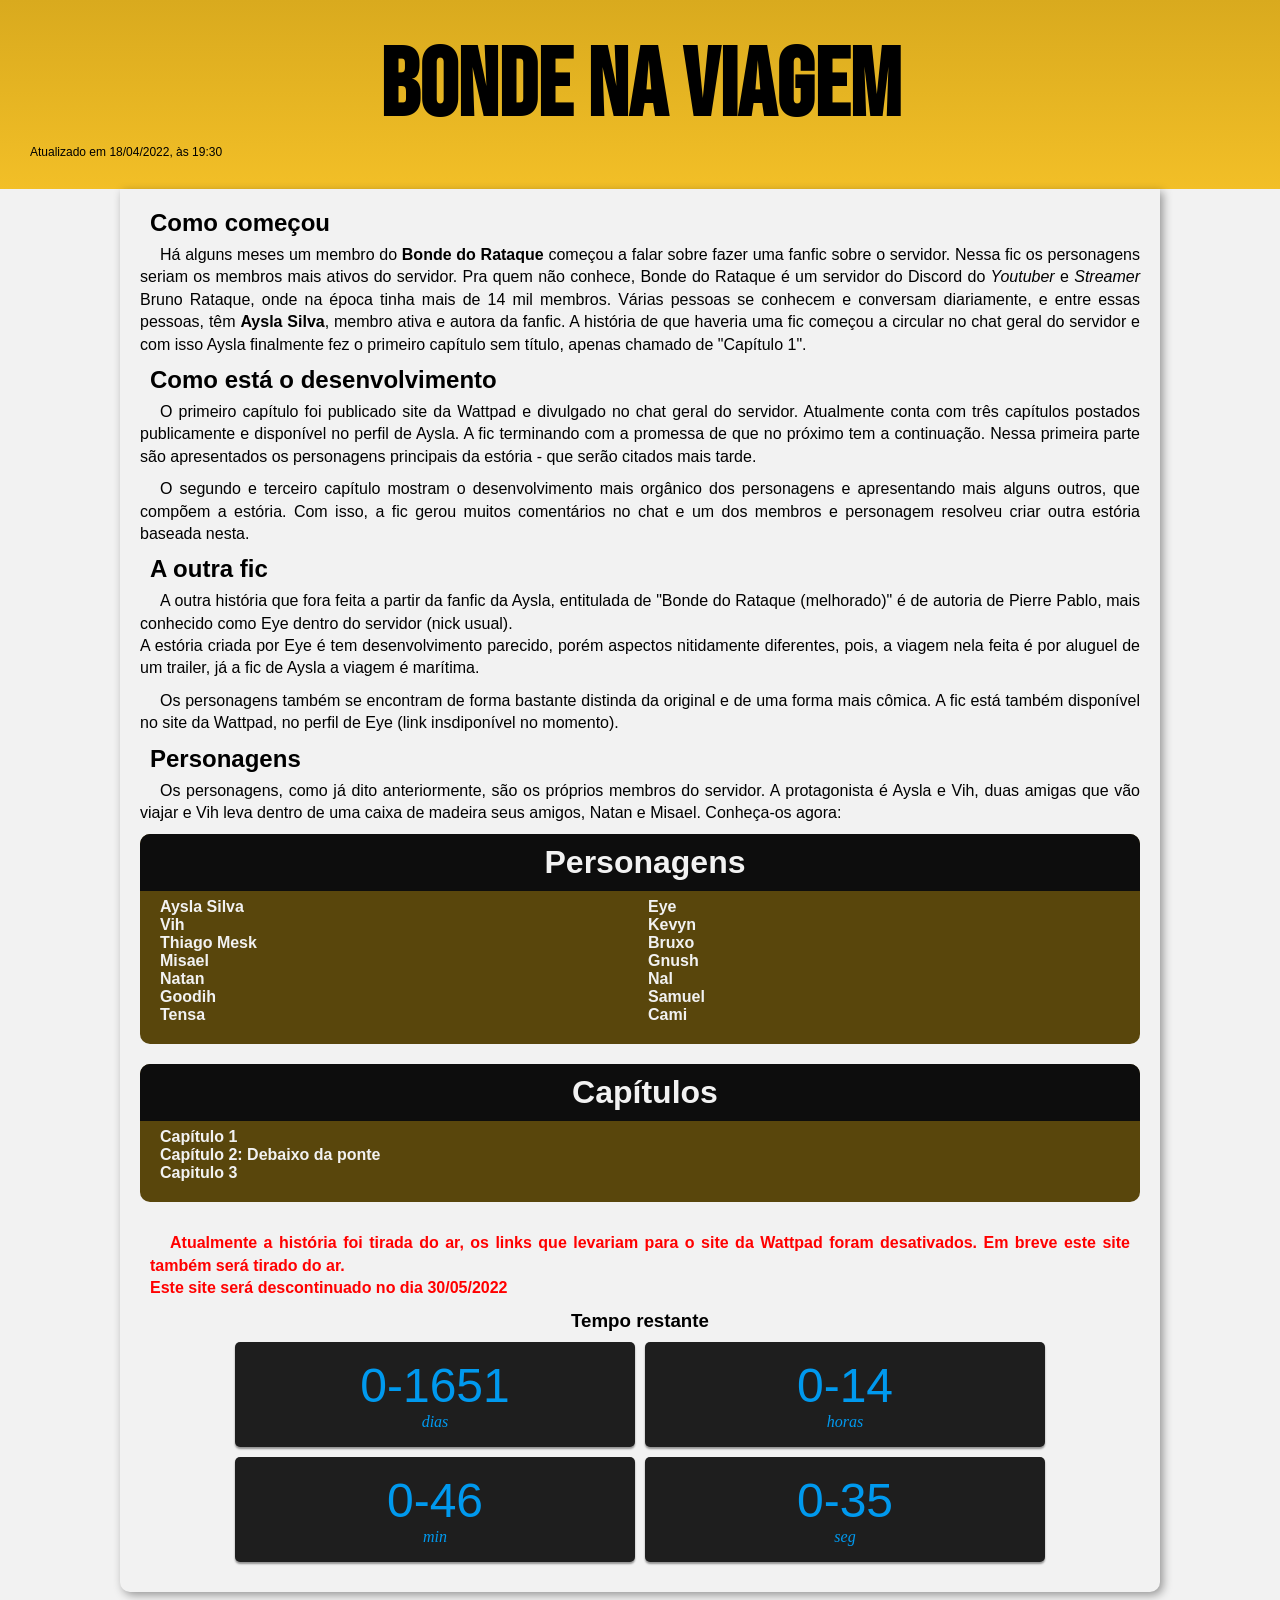
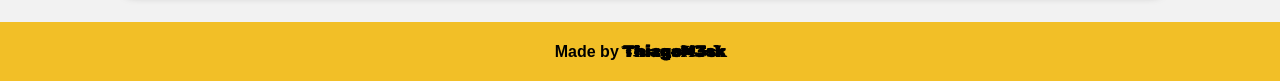
==== index.html @ 99a47dd9 "atualizando conteudo" ====
<!DOCTYPE html>
<html lang="pt-br">
<head>
    <meta charset="UTF-8">
    <meta http-equiv="X-UA-Compatible" content="IE=edge">
    <meta name="viewport" content="width=device-width, initial-scale=1.0">
    <title>Bonde na viagem</title>
    <link rel="stylesheet" href="./style/style.css">
    <link rel="stylesheet" href="./style/countdown.css">
</head>
<body>
    <header>
        <h1>Bonde na Viagem</h1>
        <p>Atualizado em 18/04/2022, às 19:30</p>
    </header>
    
    <main>
        <article>
            <h2>Como começou</h2>
            <p>Há alguns meses um membro do <strong>Bonde do Rataque</strong> começou a falar sobre fazer uma fanfic sobre o servidor. Nessa fic os personagens seriam os membros mais ativos do servidor.
            Pra quem não conhece, Bonde do Rataque é um servidor do Discord do <em>Youtuber</em> e <em>Streamer</em> Bruno Rataque, onde na época tinha mais de 14 mil membros. Várias pessoas se conhecem e conversam diariamente, e entre essas pessoas, têm <strong>Aysla Silva</strong>, membro ativa e autora da fanfic. A história de que haveria uma fic começou a circular no chat geral do servidor e com isso Aysla finalmente fez o primeiro capítulo sem título, apenas chamado de "Capítulo 1".</p>
            <h2>Como está o desenvolvimento</h2>
            <p>O primeiro capítulo foi publicado site da Wattpad e divulgado no chat geral do servidor. Atualmente conta com três capítulos postados publicamente e disponível no perfil de Aysla. A fic terminando com a promessa de que no próximo tem a continuação. Nessa primeira parte são apresentados os personagens principais da estória - que serão citados mais tarde.</p>
            <p>O segundo e terceiro capítulo mostram o desenvolvimento mais orgânico dos personagens e apresentando mais alguns outros, que compõem a estória. Com isso, a fic gerou muitos comentários no chat e um dos membros e personagem resolveu criar outra estória baseada nesta.</p>
            <h2>A outra fic</h2>
            <p>A outra história que fora feita a partir da fanfic da Aysla, entitulada de "Bonde do Rataque (melhorado)" é de autoria de Pierre Pablo, mais conhecido como Eye dentro do servidor (nick usual). <br>
            A estória criada por Eye é tem desenvolvimento parecido, porém aspectos nitidamente diferentes, pois, a viagem nela feita é por aluguel de um trailer, já a fic de Aysla a viagem é marítima.</p>
            <p>Os personagens também se encontram de forma bastante distinda da original e de uma forma mais cômica. A fic está também disponível no site da Wattpad, no perfil de Eye (link insdiponível no momento).</p>
            <h2>Personagens</h2>
            <p>Os personagens, como já dito anteriormente, são os próprios membros do servidor. A protagonista é Aysla e Vih, duas amigas que vão viajar e Vih leva dentro de uma caixa de madeira seus amigos, Natan  e Misael. Conheça-os agora:</p>

            <section>
                <h3 class="cast">Personagens</h3>
                <ul>
                    <li><abbr title="Autora e Protagonista">Aysla Silva</abbr></li>
                    <li><abbr title="Protagonista">Vih</abbr></li>
                    <li><abbr title="Protagonista">Thiago Mesk</abbr></li>
                    <li><abbr title="Protagonista">Misael</abbr></li>
                    <li><abbr title="Protagonista">Natan</abbr></li>
                    <li><abbr title="Coadijuvante">Goodih</abbr></li>
                    <li><abbr title="Coadijuvante">Tensa</abbr></li>
                    <li><abbr title="Coadijuvante">Eye</abbr></li>
                    <li><abbr title="Coadijuvante">Kevyn</abbr></li>
                    <li><abbr title="Coadijuvante">Bruxo</abbr></li>
                    <li><abbr title="Coadijuvante">Gnush</abbr></li>
                    <li><abbr title="Coadijuvante">Nal</abbr></li>
                    <li><abbr title="Coadijuvante">Samuel</abbr></li>
                    <li><abbr title="Coadijuvante">Cami</abbr></li>
                </ul>
                </section>
                <section>
                    <h3 class="caps">Capítulos</h3>
                    <ol>
                        <li title="Capítulo 1">Capítulo 1</li>
                        <li title="Capítulo 2">Capítulo 2: Debaixo da ponte</li>
                        <li title="Capítulo 3">Capitulo 3</li>
                    </ol>
                </section>
            
        </article>
        <aside>
            <p>Atualmente a história foi tirada do ar, os links que levariam para o site da Wattpad foram desativados. Em breve este site também será tirado do ar.<br>
            Este site será descontinuado no dia 30/05/2022
            </p>
            <h3>Tempo restante</h3>
            <ul class="countdown">
                <li>
                    <span data-time>00</span>
                    <div>dias</div>
                </li>
                <li>
                    <span data-time>00</span>
                    <div>horas</div>
                </li>
                <li>
                    <span data-time>00</span>
                    <div>min</div>
                </li>
                <li>
                    <span data-time>00</span>
                    <div>seg</div>
                </li>
            </ul>
        </aside>
    </main>
    <footer>
        <p>Made by <a href="https://github.com/ThiagoM3sk" target="_blank" rel="noopener noreferrer">ThiagoM3sk</a></p>
    </footer>
    <script type="module" src="script/script.js"></script>
    <script src="script/countdown.js"></script>
</body>
</html>
---- style/style.css ----
@charset "utf-8";

@import url('https://fonts.googleapis.com/css2?family=Bebas+Neue&display=swap');
@import url('https://fonts.googleapis.com/css2?family=Rubik+Glitch&display=swap');

* {
    margin: 0px;
    padding: 0px;
}

:root{
    --cor1: #D9AA1E;
    --cor2: #F2BF27;
    --cor3: #59460C;
    --cor4: #F2F2F2;
    --cor5: #0D0D0D;

    --font-titulo: 'Bebas Neue', cursive;
    --font-padrao: arial, helvetica, sans-serif;
    --font-footer: 'Rubik Glitch', cursive;
}

body{
    background-color: var(--cor4);
    font-family: var(--font-padrao);
}
hr{
    margin-bottom: 15px;
}

a.externo{
    font-weight: bold;
    color: white;
}
a.externo:hover{
    text-decoration: none;
    color: var(--cor2);
}

header{
    background-image: linear-gradient(to bottom, var(--cor1), var(--cor2));
    min-width: 300px;
    font-family: var(--font-titulo);
    font-size: 3em;
    min-height: 100px;
    padding: 30px;
    text-align: center;
}

header p{
    font-family: 'Lucida Sans', 'Lucida Sans Regular', 'Lucida Grande', 'Lucida Sans Unicode', Geneva, Verdana, sans-serif;
    font-size: 12px;
    text-align: left;
}

nav{
    background-color: var(--cor2);
    padding: 10px;
    transition-duration: .3s;
}
nav > a{
    text-decoration: none;
    font-weight: bold;
    color: var(--cor5);
    padding: 10px;
    
}
nav > a:hover{
    background-color: var(--cor3);
    color: var(--cor4);
    border-radius: 5px;
    
}

main {
    min-width: 300px;
    max-width: 1000px;
    padding: 20px;
    margin: auto;
    margin-bottom: 30px;
    box-shadow: 3px 3px 10px rgba(0, 0, 0, 0.39);
    border-radius: 0px 0px 10px 10px;
}
main h1{
    text-indent: 15px;
    font-size: 1.8em;
    margin-bottom: 7px;
}
main h2{
    text-indent: 10px;
    font-size: 1.5em;
    margin-bottom: 7px;
}
main h3{
    text-align: center;
}
main p {
    text-align: justify;
    line-height: 1.4em;
    text-indent: 20px;
    padding-bottom: 10px;
}

section{
    background-color: var(--cor3);
    padding: 20px;
    margin-bottom: 20px;
    color: var(--cor4);
    border-radius: 10px;
}
section h3 {
    text-indent: 10px;
    font-size: 2em;
    margin-bottom: 7px;
}
section h3.cast {
    background-color: var(--cor5);
    padding: 10px;
    margin: -20px -20px 10px -20px;
    text-indent: 10px;
    font-size: 2em;
    margin-bottom: 7px;
    border-radius: 10px 10px 0px 0px;
}
section ul{
    font-weight: bold;
    list-style: inside;
    list-style-type: '\2714\00a0\00a0' ;
    columns: 2;
}
section ol{
    list-style: inside;
    font-weight: bold;

}
section h3.caps {
    background-color: var(--cor5);
    padding: 10px;
    margin: -20px -20px 10px -20px;
    text-indent: 10px;
    font-size: 2em;
    margin-bottom: 7px;
    border-radius: 10px 10px 0px 0px;
}
section abbr{
    text-decoration: none;
}

aside h3{
    text-align: center;
}

aside p{
    font-weight: bold;
    color: red;
    padding: 10px;
}

footer{
    background-color: var(--cor2);
    min-width: 300px;
    text-align: center;
    padding: 10px;
    font-weight: bold;
    
}
footer >p{
    text-align: center;
    padding: 10px;
    font-weight: bold;
}

footer a{
    font-family: var(--font-footer);
    color: black;
    font-weight: bolder;
    text-decoration: none;
}

footer a:hover{
    text-decoration: underline;

}
---- style/countdown.css ----
li{
    list-style: none;
}
.countdown{
    display: grid;
    grid-template-columns: repeat(auto-fit, minmax(200px, 400px));
    justify-content: center;
    gap: 10px;
    padding: 10px;
}

.countdown li{
    font-family: Georgia, 'Times New Roman', Times, serif;
    font-style: italic;
    padding: 1rem;
    color: #09e;
    background-color: #1e1e1e;
    border-radius: 5px;
    box-shadow: 0 2px 2px rgba(0, 0, 0, 0.4);
    text-align: center;
}
.countdown li span{
    font-family: Arial, Helvetica, sans-serif;
    font-style: normal;
    font-size: 3rem;
}
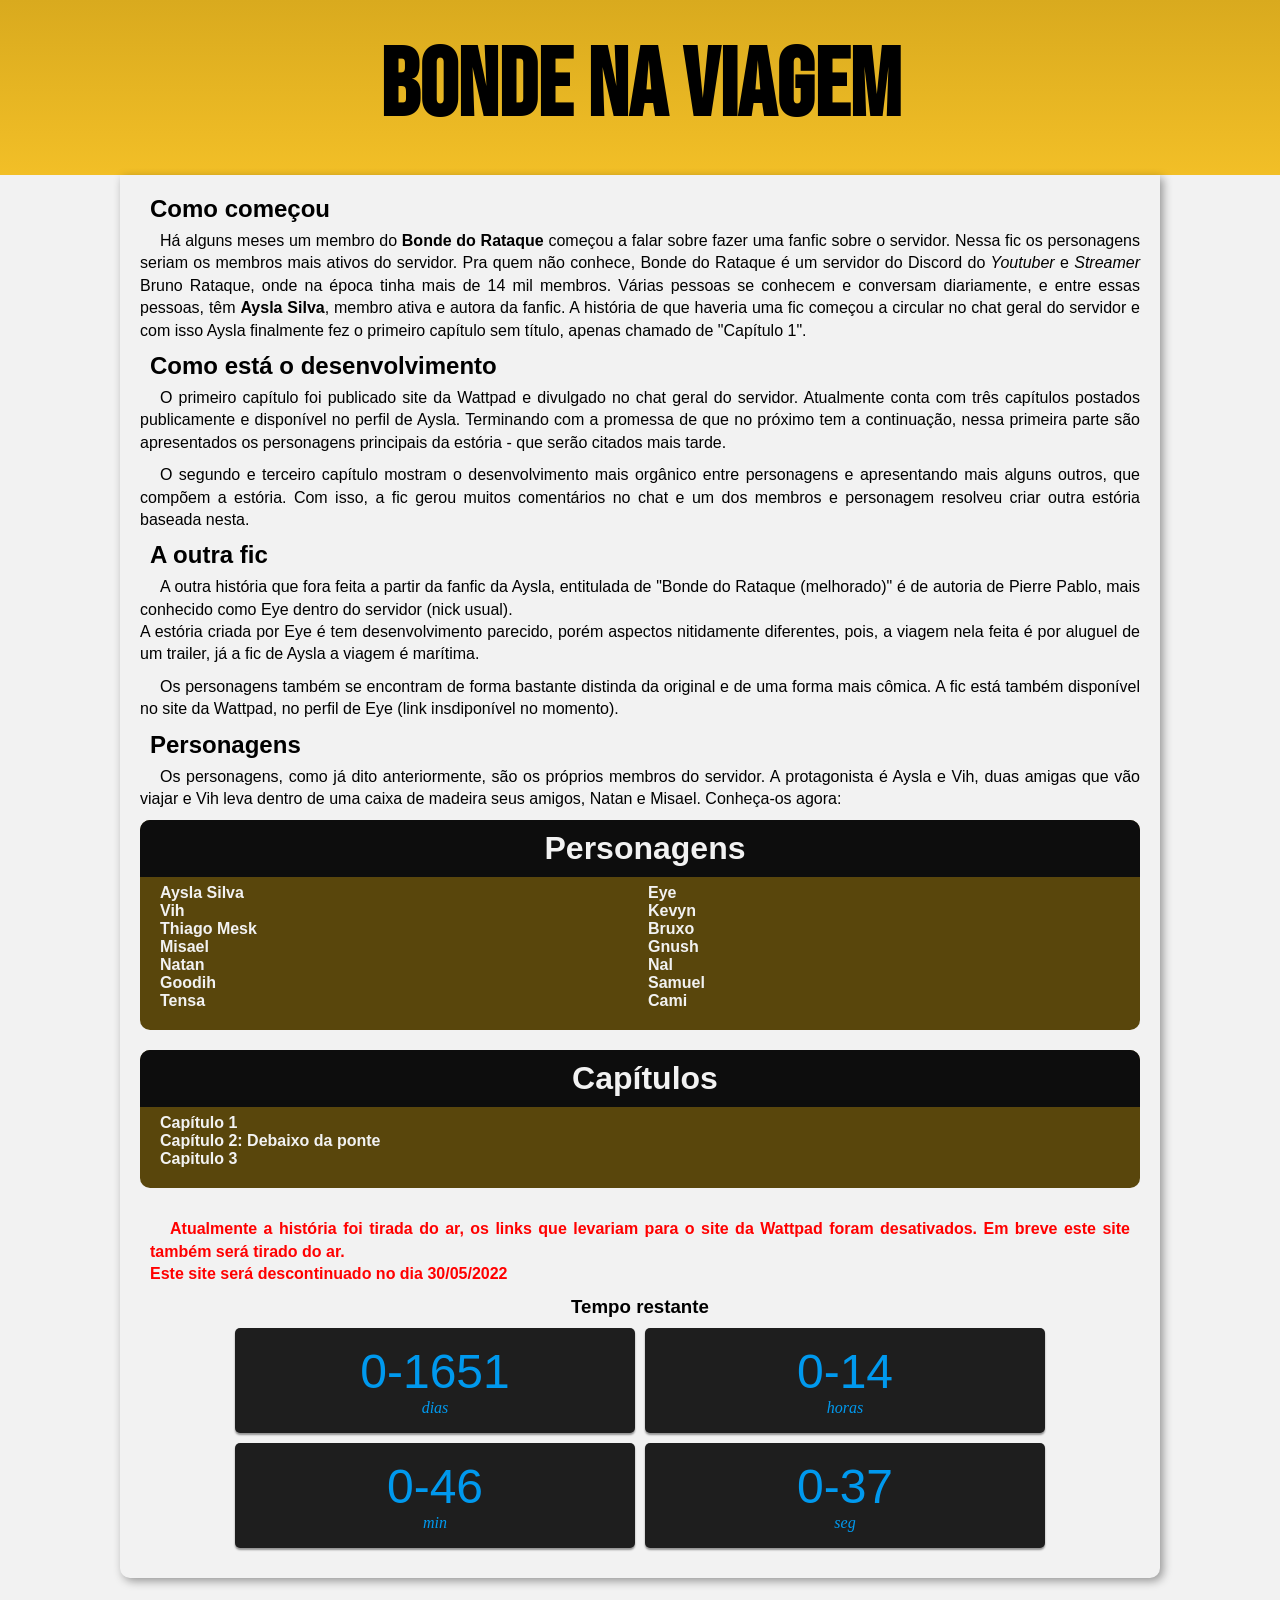
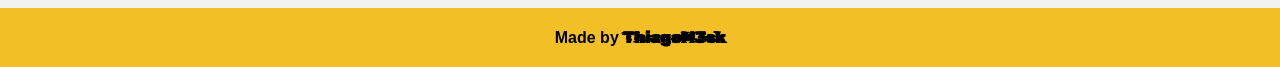
==== commit cf0a5201: "finalizando" ====
--- a/index.html
+++ b/index.html
@@ -10,8 +10,9 @@
 </head>
 <body>
     <header>
+        
         <h1>Bonde na Viagem</h1>
-        <p>Atualizado em 18/04/2022, às 19:30</p>
+        
     </header>
     
     <main>
@@ -20,8 +21,8 @@
             <p>Há alguns meses um membro do <strong>Bonde do Rataque</strong> começou a falar sobre fazer uma fanfic sobre o servidor. Nessa fic os personagens seriam os membros mais ativos do servidor.
             Pra quem não conhece, Bonde do Rataque é um servidor do Discord do <em>Youtuber</em> e <em>Streamer</em> Bruno Rataque, onde na época tinha mais de 14 mil membros. Várias pessoas se conhecem e conversam diariamente, e entre essas pessoas, têm <strong>Aysla Silva</strong>, membro ativa e autora da fanfic. A história de que haveria uma fic começou a circular no chat geral do servidor e com isso Aysla finalmente fez o primeiro capítulo sem título, apenas chamado de "Capítulo 1".</p>
             <h2>Como está o desenvolvimento</h2>
-            <p>O primeiro capítulo foi publicado site da Wattpad e divulgado no chat geral do servidor. Atualmente conta com três capítulos postados publicamente e disponível no perfil de Aysla. A fic terminando com a promessa de que no próximo tem a continuação. Nessa primeira parte são apresentados os personagens principais da estória - que serão citados mais tarde.</p>
-            <p>O segundo e terceiro capítulo mostram o desenvolvimento mais orgânico dos personagens e apresentando mais alguns outros, que compõem a estória. Com isso, a fic gerou muitos comentários no chat e um dos membros e personagem resolveu criar outra estória baseada nesta.</p>
+            <p>O primeiro capítulo foi publicado site da Wattpad e divulgado no chat geral do servidor. Atualmente conta com três capítulos postados publicamente e disponível no perfil de Aysla. Terminando com a promessa de que no próximo tem a continuação, nessa primeira parte são apresentados os personagens principais da estória - que serão citados mais tarde.</p>
+            <p>O segundo e terceiro capítulo mostram o desenvolvimento mais orgânico entre personagens e apresentando mais alguns outros, que compõem a estória. Com isso, a fic gerou muitos comentários no chat e um dos membros e personagem resolveu criar outra estória baseada nesta.</p>
             <h2>A outra fic</h2>
             <p>A outra história que fora feita a partir da fanfic da Aysla, entitulada de "Bonde do Rataque (melhorado)" é de autoria de Pierre Pablo, mais conhecido como Eye dentro do servidor (nick usual). <br>
             A estória criada por Eye é tem desenvolvimento parecido, porém aspectos nitidamente diferentes, pois, a viagem nela feita é por aluguel de um trailer, já a fic de Aysla a viagem é marítima.</p>
--- a/style/style.css
+++ b/style/style.css
@@ -45,12 +45,6 @@
     min-height: 100px;
     padding: 30px;
     text-align: center;
-}
-
-header p{
-    font-family: 'Lucida Sans', 'Lucida Sans Regular', 'Lucida Grande', 'Lucida Sans Unicode', Geneva, Verdana, sans-serif;
-    font-size: 12px;
-    text-align: left;
 }
 
 nav{
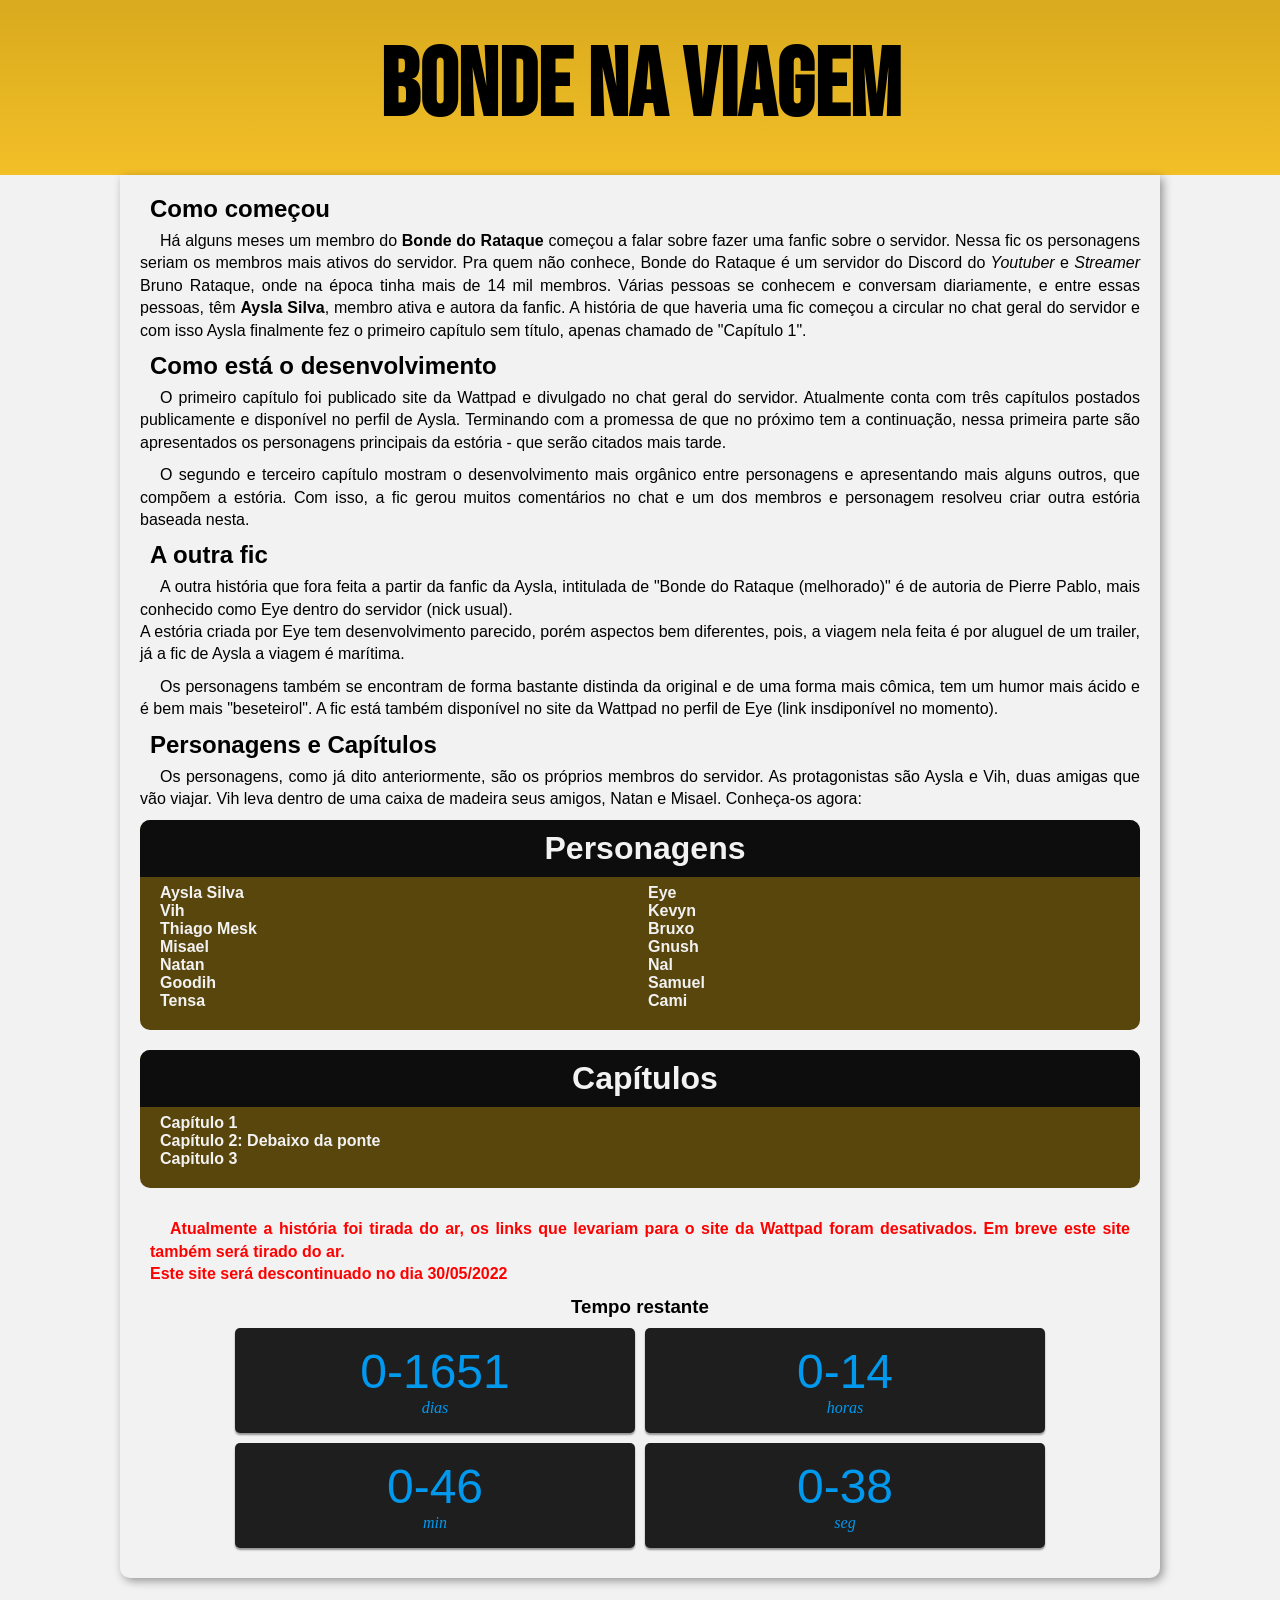
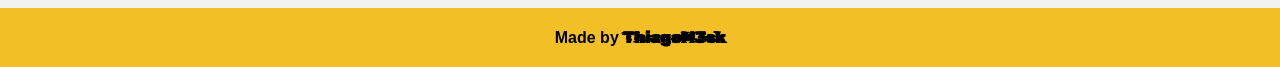
==== commit a02bdaad: "Update index.html" ====
--- a/index.html
+++ b/index.html
@@ -24,11 +24,11 @@
             <p>O primeiro capítulo foi publicado site da Wattpad e divulgado no chat geral do servidor. Atualmente conta com três capítulos postados publicamente e disponível no perfil de Aysla. Terminando com a promessa de que no próximo tem a continuação, nessa primeira parte são apresentados os personagens principais da estória - que serão citados mais tarde.</p>
             <p>O segundo e terceiro capítulo mostram o desenvolvimento mais orgânico entre personagens e apresentando mais alguns outros, que compõem a estória. Com isso, a fic gerou muitos comentários no chat e um dos membros e personagem resolveu criar outra estória baseada nesta.</p>
             <h2>A outra fic</h2>
-            <p>A outra história que fora feita a partir da fanfic da Aysla, entitulada de "Bonde do Rataque (melhorado)" é de autoria de Pierre Pablo, mais conhecido como Eye dentro do servidor (nick usual). <br>
-            A estória criada por Eye é tem desenvolvimento parecido, porém aspectos nitidamente diferentes, pois, a viagem nela feita é por aluguel de um trailer, já a fic de Aysla a viagem é marítima.</p>
-            <p>Os personagens também se encontram de forma bastante distinda da original e de uma forma mais cômica. A fic está também disponível no site da Wattpad, no perfil de Eye (link insdiponível no momento).</p>
-            <h2>Personagens</h2>
-            <p>Os personagens, como já dito anteriormente, são os próprios membros do servidor. A protagonista é Aysla e Vih, duas amigas que vão viajar e Vih leva dentro de uma caixa de madeira seus amigos, Natan  e Misael. Conheça-os agora:</p>
+            <p>A outra história que fora feita a partir da fanfic da Aysla, intitulada de "Bonde do Rataque (melhorado)" é de autoria de Pierre Pablo, mais conhecido como Eye dentro do servidor (nick usual). <br>
+            A estória criada por Eye tem desenvolvimento parecido, porém aspectos bem diferentes, pois, a viagem nela feita é por aluguel de um trailer, já a fic de Aysla a viagem é marítima.</p>
+            <p>Os personagens também se encontram de forma bastante distinda da original e de uma forma mais cômica, tem um humor mais ácido e é bem mais "beseteirol". A fic está também disponível no site da Wattpad no perfil de Eye (link insdiponível no momento).</p>
+            <h2>Personagens e Capítulos</h2>
+            <p>Os personagens, como já dito anteriormente, são os próprios membros do servidor. As protagonistas são Aysla e Vih, duas amigas que vão viajar. Vih leva dentro de uma caixa de madeira seus amigos, Natan  e Misael. Conheça-os agora:</p>
 
             <section>
                 <h3 class="cast">Personagens</h3>
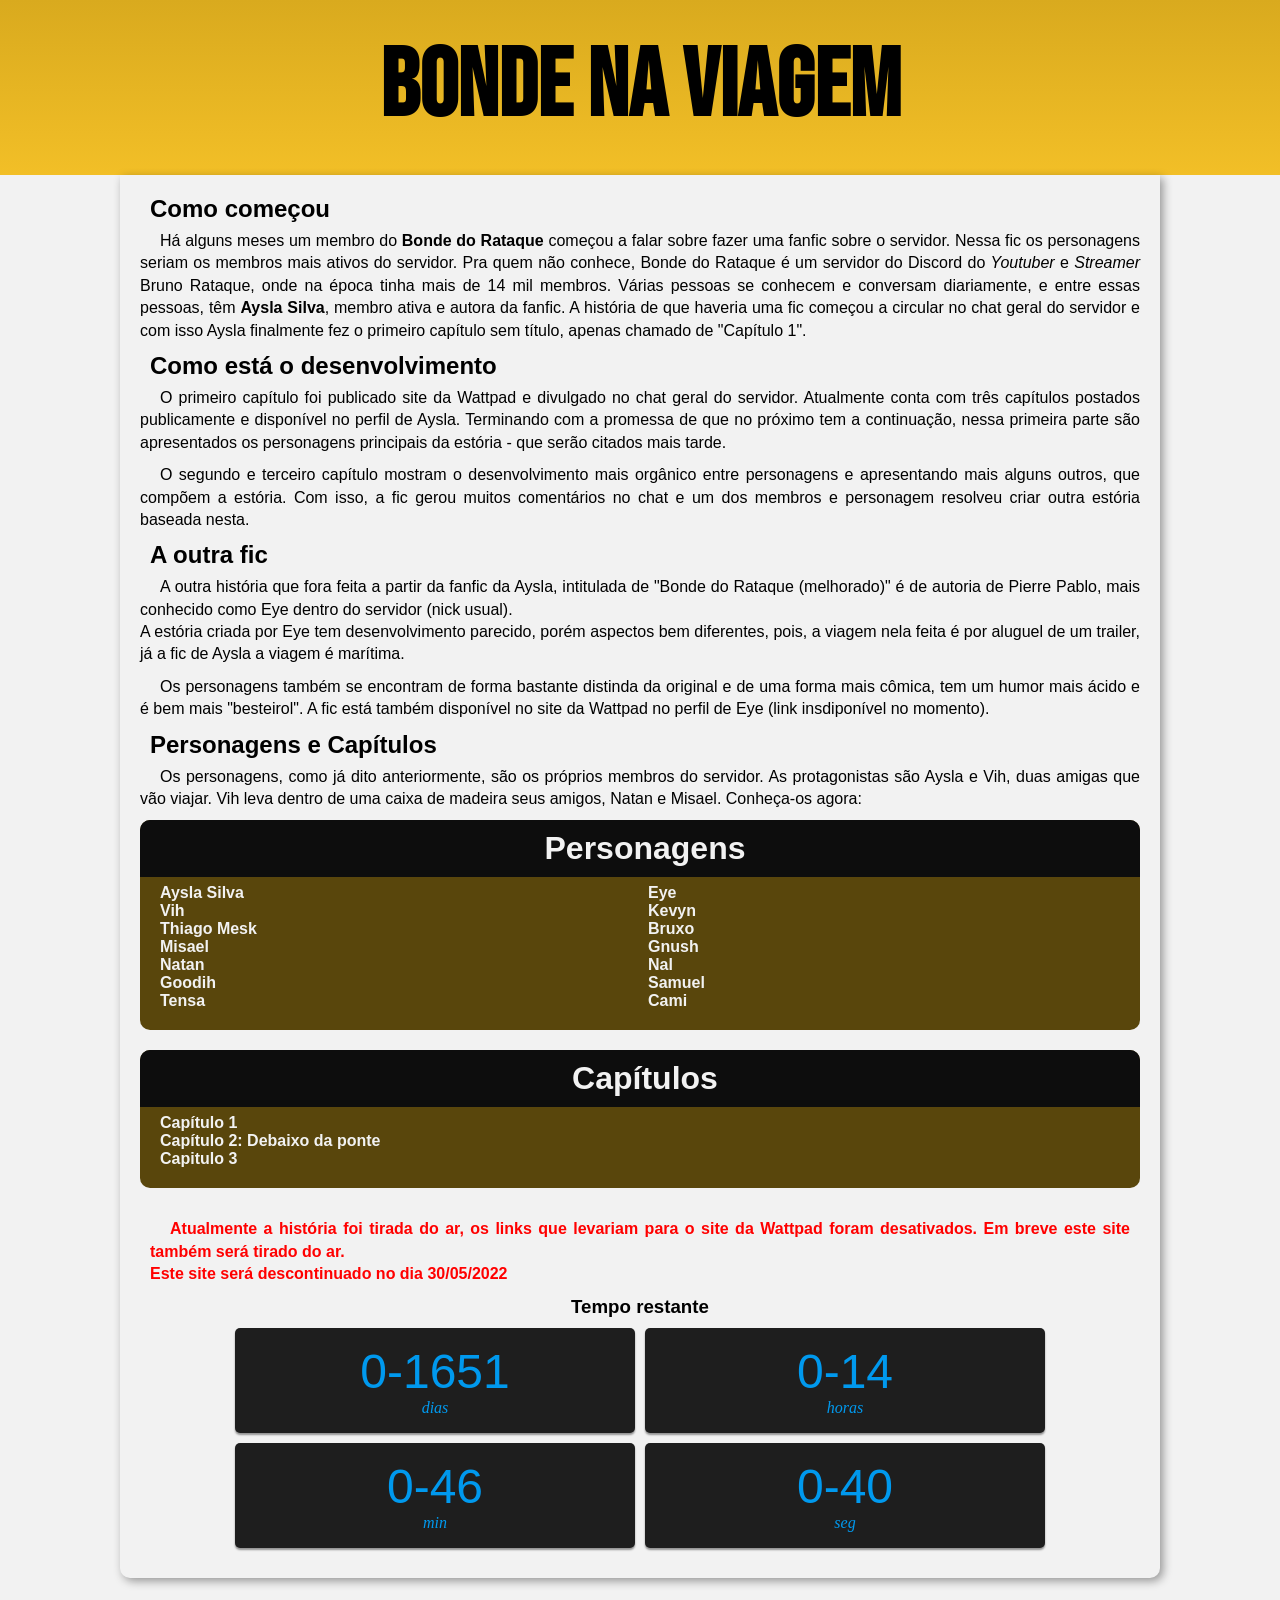
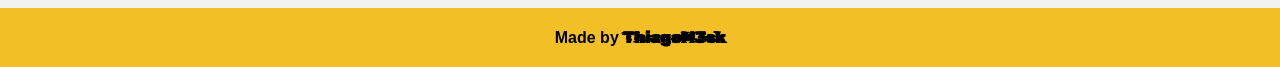
==== commit b9ce1cc4: "Update index.html" ====
--- a/index.html
+++ b/index.html
@@ -26,7 +26,7 @@
             <h2>A outra fic</h2>
             <p>A outra história que fora feita a partir da fanfic da Aysla, intitulada de "Bonde do Rataque (melhorado)" é de autoria de Pierre Pablo, mais conhecido como Eye dentro do servidor (nick usual). <br>
             A estória criada por Eye tem desenvolvimento parecido, porém aspectos bem diferentes, pois, a viagem nela feita é por aluguel de um trailer, já a fic de Aysla a viagem é marítima.</p>
-            <p>Os personagens também se encontram de forma bastante distinda da original e de uma forma mais cômica, tem um humor mais ácido e é bem mais "beseteirol". A fic está também disponível no site da Wattpad no perfil de Eye (link insdiponível no momento).</p>
+            <p>Os personagens também se encontram de forma bastante distinda da original e de uma forma mais cômica, tem um humor mais ácido e é bem mais "besteirol". A fic está também disponível no site da Wattpad no perfil de Eye (link insdiponível no momento).</p>
             <h2>Personagens e Capítulos</h2>
             <p>Os personagens, como já dito anteriormente, são os próprios membros do servidor. As protagonistas são Aysla e Vih, duas amigas que vão viajar. Vih leva dentro de uma caixa de madeira seus amigos, Natan  e Misael. Conheça-os agora:</p>
 
@@ -90,4 +90,4 @@
     <script type="module" src="script/script.js"></script>
     <script src="script/countdown.js"></script>
 </body>
-</html>+</html>
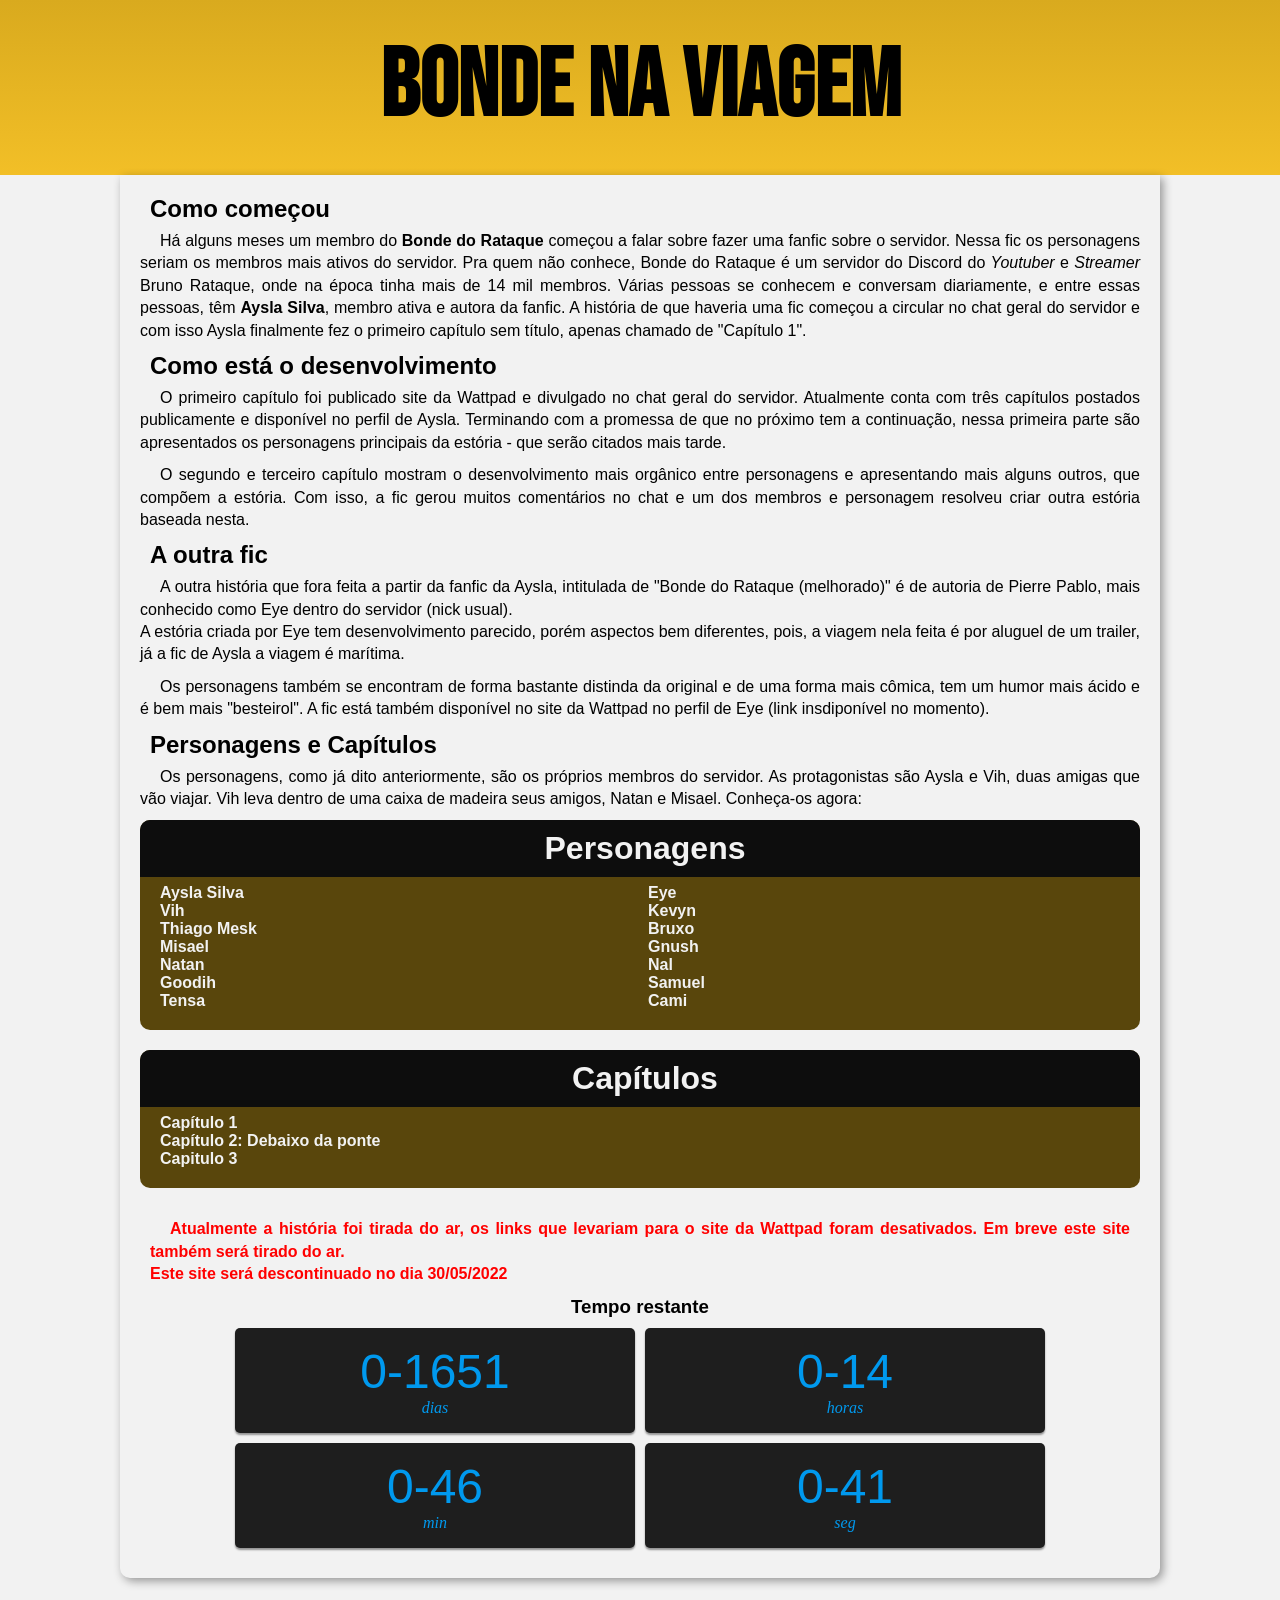
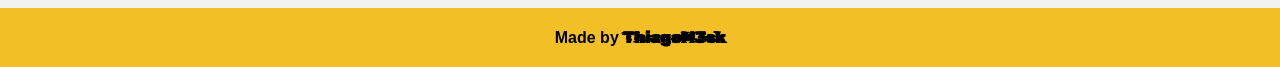
==== commit e7691793: "updating 2.0" ====
--- a/index.html
+++ b/index.html
@@ -66,19 +66,19 @@
             <h3>Tempo restante</h3>
             <ul class="countdown">
                 <li>
-                    <span data-time>00</span>
+                    <span data-time></span>
                     <div>dias</div>
                 </li>
                 <li>
-                    <span data-time>00</span>
+                    <span data-time></span>
                     <div>horas</div>
                 </li>
                 <li>
-                    <span data-time>00</span>
+                    <span data-time></span>
                     <div>min</div>
                 </li>
                 <li>
-                    <span data-time>00</span>
+                    <span data-time></span>
                     <div>seg</div>
                 </li>
             </ul>
@@ -90,4 +90,4 @@
     <script type="module" src="script/script.js"></script>
     <script src="script/countdown.js"></script>
 </body>
-</html>
+</html>
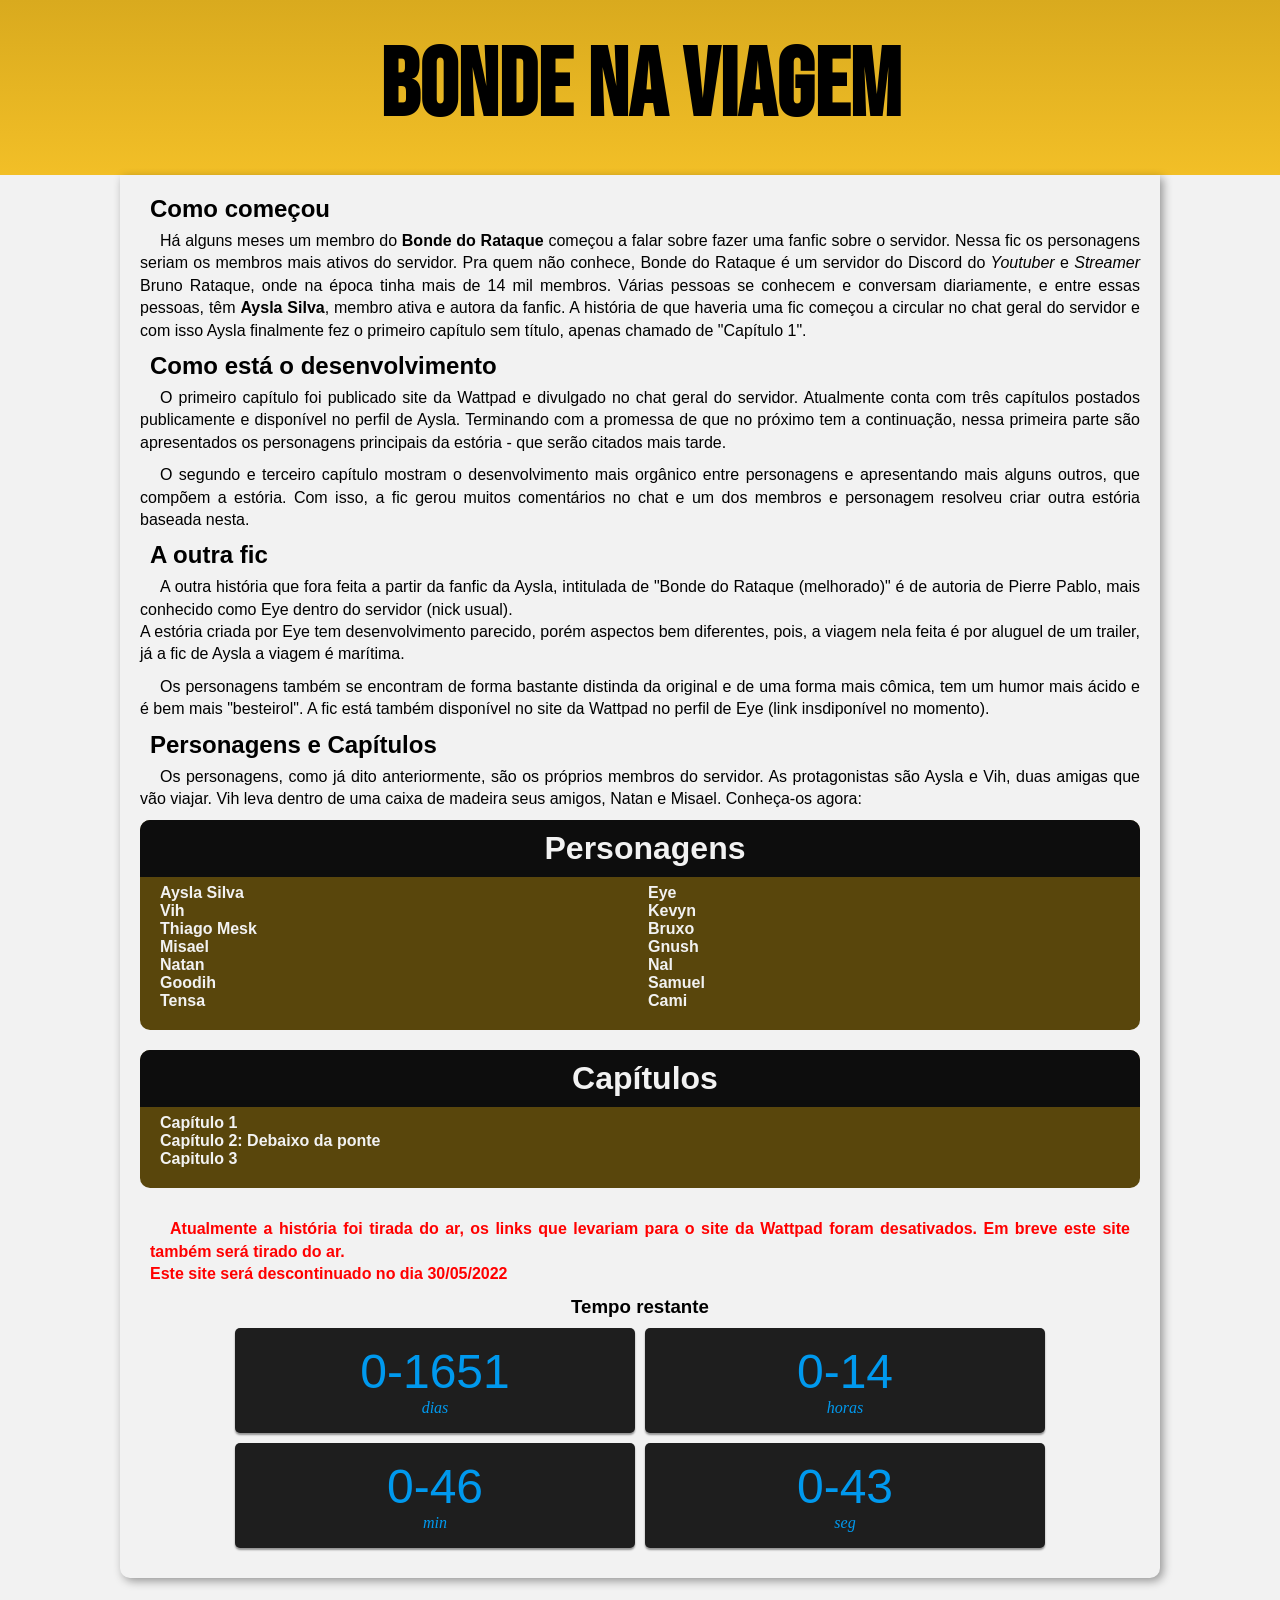
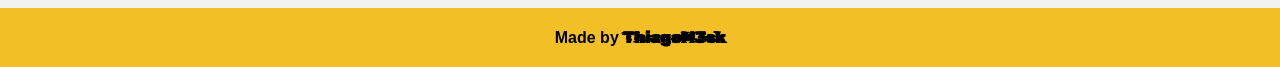
==== commit 6d4ae926: "Merge branch 'conteudo'" ====
--- a/index.html
+++ b/index.html
@@ -90,4 +90,4 @@
     <script type="module" src="script/script.js"></script>
     <script src="script/countdown.js"></script>
 </body>
-</html>+</html>
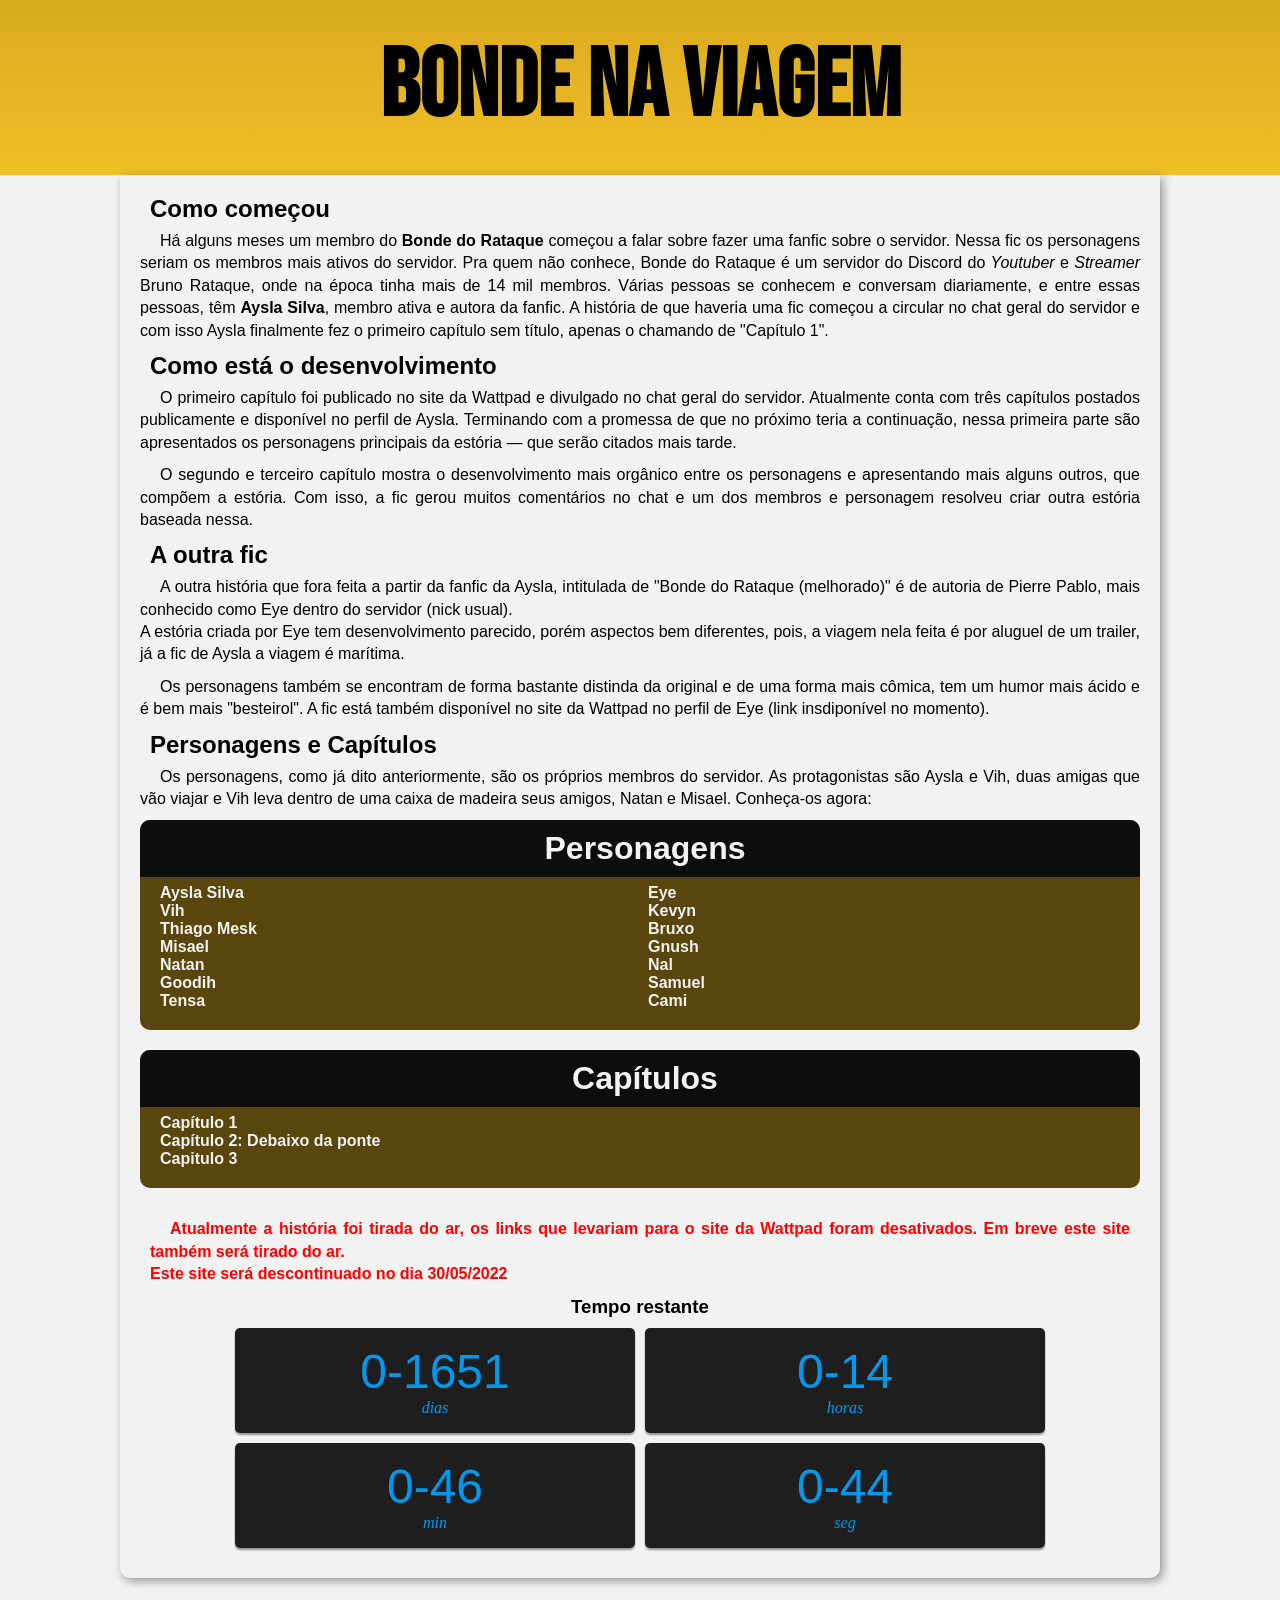
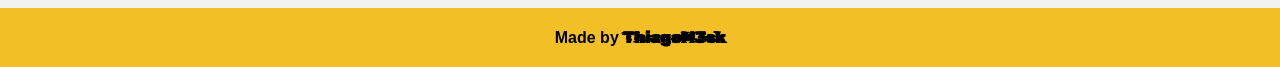
==== commit 067117f4: "correção ortográfica" ====
--- a/index.html
+++ b/index.html
@@ -19,16 +19,16 @@
         <article>
             <h2>Como começou</h2>
             <p>Há alguns meses um membro do <strong>Bonde do Rataque</strong> começou a falar sobre fazer uma fanfic sobre o servidor. Nessa fic os personagens seriam os membros mais ativos do servidor.
-            Pra quem não conhece, Bonde do Rataque é um servidor do Discord do <em>Youtuber</em> e <em>Streamer</em> Bruno Rataque, onde na época tinha mais de 14 mil membros. Várias pessoas se conhecem e conversam diariamente, e entre essas pessoas, têm <strong>Aysla Silva</strong>, membro ativa e autora da fanfic. A história de que haveria uma fic começou a circular no chat geral do servidor e com isso Aysla finalmente fez o primeiro capítulo sem título, apenas chamado de "Capítulo 1".</p>
+            Pra quem não conhece, Bonde do Rataque é um servidor do Discord do <em>Youtuber</em> e <em>Streamer</em> Bruno Rataque, onde na época tinha mais de 14 mil membros. Várias pessoas se conhecem e conversam diariamente, e entre essas pessoas, têm <strong>Aysla Silva</strong>, membro ativa e autora da fanfic. A história de que haveria uma fic começou a circular no chat geral do servidor e com isso Aysla finalmente fez o primeiro capítulo sem título, apenas o chamando de "Capítulo 1".</p>
             <h2>Como está o desenvolvimento</h2>
-            <p>O primeiro capítulo foi publicado site da Wattpad e divulgado no chat geral do servidor. Atualmente conta com três capítulos postados publicamente e disponível no perfil de Aysla. Terminando com a promessa de que no próximo tem a continuação, nessa primeira parte são apresentados os personagens principais da estória - que serão citados mais tarde.</p>
-            <p>O segundo e terceiro capítulo mostram o desenvolvimento mais orgânico entre personagens e apresentando mais alguns outros, que compõem a estória. Com isso, a fic gerou muitos comentários no chat e um dos membros e personagem resolveu criar outra estória baseada nesta.</p>
+            <p>O primeiro capítulo foi publicado no site da Wattpad e divulgado no chat geral do servidor. Atualmente conta com três capítulos postados publicamente e disponível no perfil de Aysla. Terminando com a promessa de que no próximo teria a continuação, nessa primeira parte são apresentados os personagens principais da estória — que serão citados mais tarde.</p>
+            <p>O segundo e terceiro capítulo mostra o desenvolvimento mais orgânico entre os personagens e apresentando mais alguns outros, que compõem a estória. Com isso, a fic gerou muitos comentários no chat e um dos membros e personagem resolveu criar outra estória baseada nessa.</p>
             <h2>A outra fic</h2>
             <p>A outra história que fora feita a partir da fanfic da Aysla, intitulada de "Bonde do Rataque (melhorado)" é de autoria de Pierre Pablo, mais conhecido como Eye dentro do servidor (nick usual). <br>
             A estória criada por Eye tem desenvolvimento parecido, porém aspectos bem diferentes, pois, a viagem nela feita é por aluguel de um trailer, já a fic de Aysla a viagem é marítima.</p>
             <p>Os personagens também se encontram de forma bastante distinda da original e de uma forma mais cômica, tem um humor mais ácido e é bem mais "besteirol". A fic está também disponível no site da Wattpad no perfil de Eye (link insdiponível no momento).</p>
             <h2>Personagens e Capítulos</h2>
-            <p>Os personagens, como já dito anteriormente, são os próprios membros do servidor. As protagonistas são Aysla e Vih, duas amigas que vão viajar. Vih leva dentro de uma caixa de madeira seus amigos, Natan  e Misael. Conheça-os agora:</p>
+            <p>Os personagens, como já dito anteriormente, são os próprios membros do servidor. As protagonistas são Aysla e Vih, duas amigas que vão viajar e Vih leva dentro de uma caixa de madeira seus amigos, Natan e Misael. Conheça-os agora:</p>
 
             <section>
                 <h3 class="cast">Personagens</h3>
@@ -90,4 +90,4 @@
     <script type="module" src="script/script.js"></script>
     <script src="script/countdown.js"></script>
 </body>
-</html>
+</html>
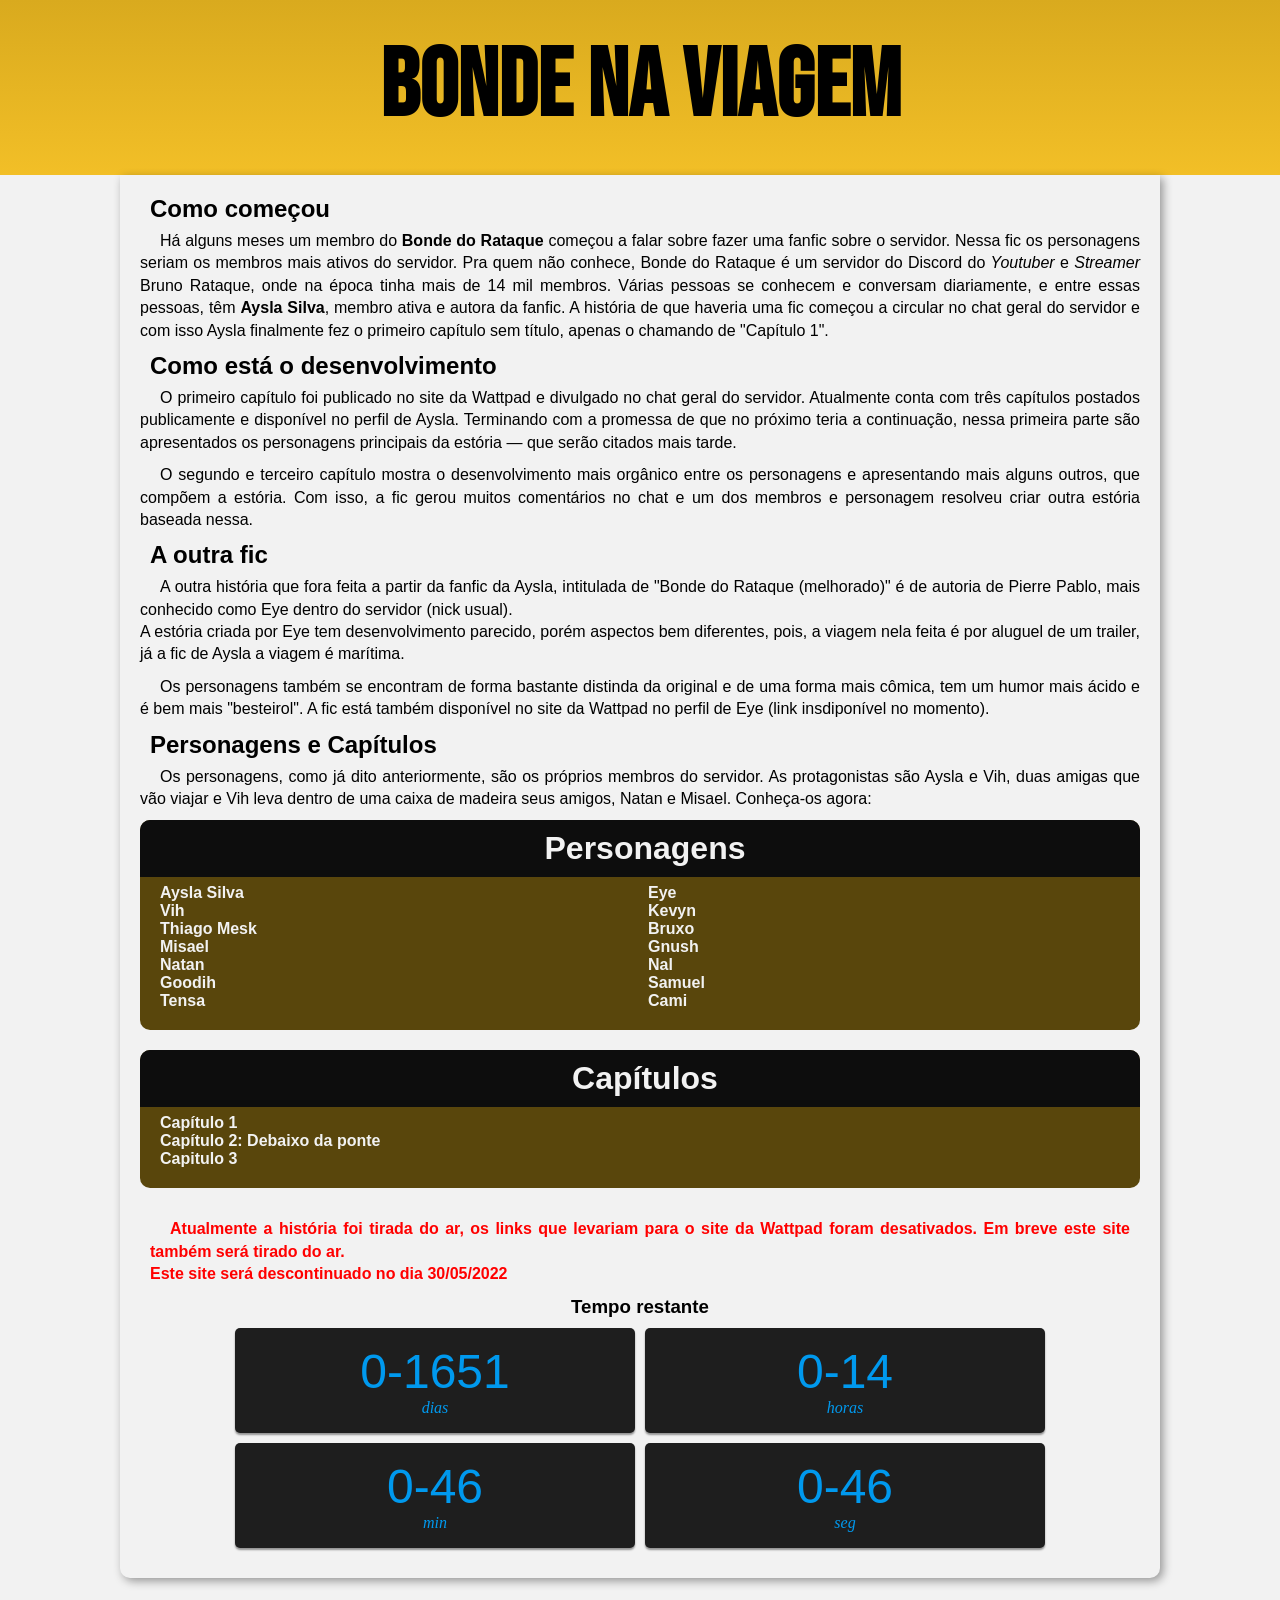
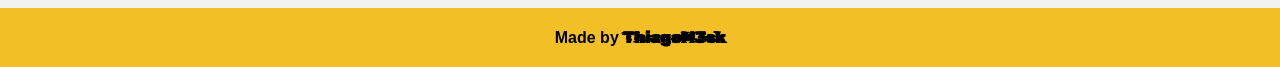
==== commit 4df7aa48: "Merge branch 'conteudo'" ====
--- a/index.html
+++ b/index.html
@@ -90,4 +90,4 @@
     <script type="module" src="script/script.js"></script>
     <script src="script/countdown.js"></script>
 </body>
-</html>+</html>
